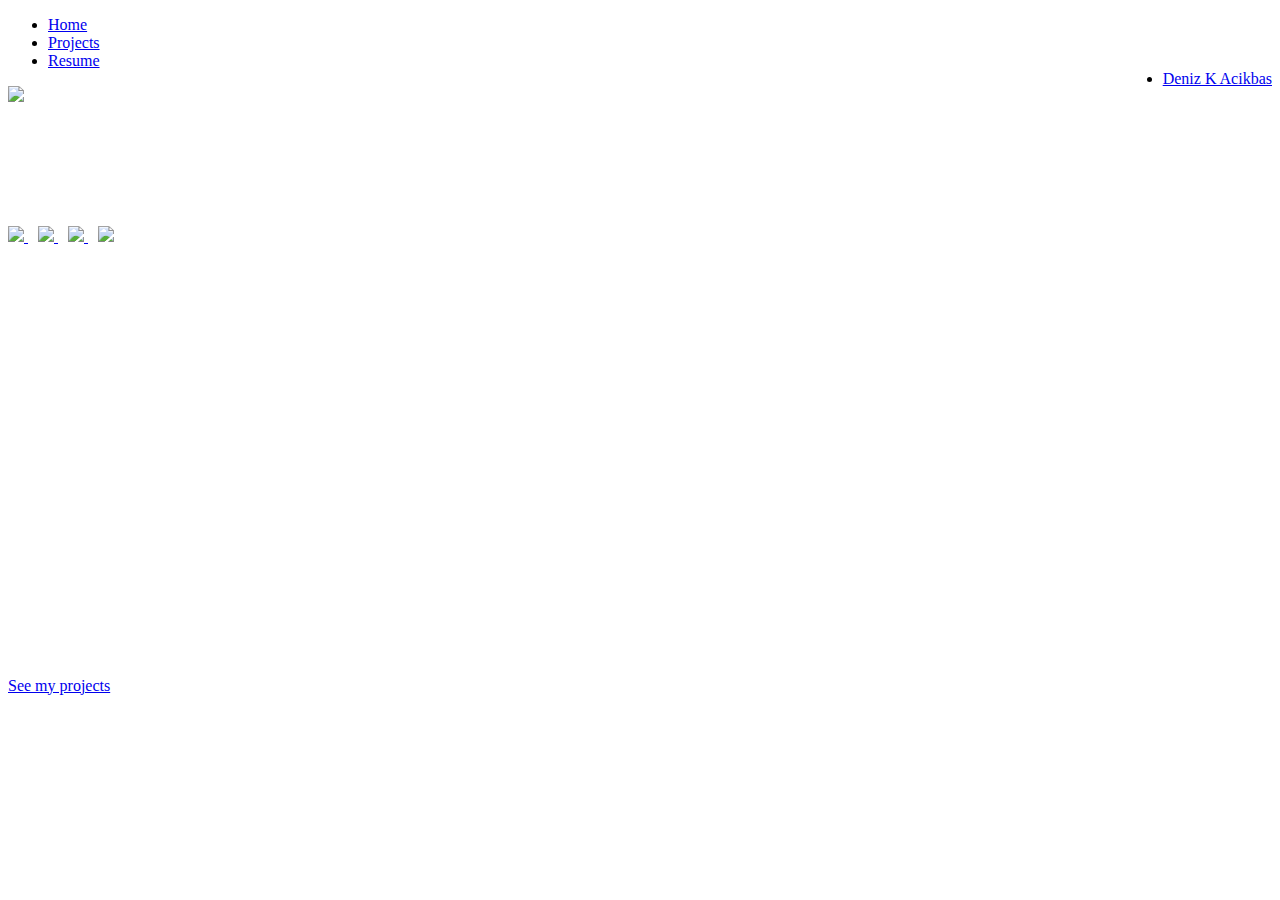
==== index.html @ fe6f9901 "initial" ====
<!DOCTYPE html>
<html>
<head>
    <title>Deniz K Acikbas</title>
    <link rel="icon" href="header/icon.svg" type="image/svg">
    <link rel="stylesheet" href="index_style.css">
    <meta name="viewport" content="width=device-width, initial-scale=1">
    <link rel="stylesheet" href="https://cdnjs.cloudflare.com/ajax/libs/font-awesome/4.7.0/css/font-awesome.min.css">
</head>
<body>
    <ul id="nav_bar">
        <li id="list" class="index_active"><a href="index.html">Home</a></li>
        <li id="list"><a href="projects.html">Projects</a></li>
        <li id="list"><a href="resume.html">Resume</a></li>
        <li style="float:right"><a class="deniz" href="index.html">Deniz K Acikbas</a></li>
    </ul>
    <img style="margin-bottom: 0;" src="me.jpg" class="center ">
    <div>
        <h1 style="color:white; font-size: 50px;  margin-bottom: 0;">Deniz K Acikbas</h1>
        <p style="color: white; font-size: 16px;   margin: 0; padding-top: 0;">Application Developer and Computer Science Student</p>
        <a href="mailto:dacikbas@umich.edu">
            <img style="margin-top: 10px;" src="icons/email-icon.png" class="social">
        </a>
        <a href="https://www.linkedin.com/in/deniz-acikbas-8491a8170/">
            <img style="margin-top: 10px; margin-left: 10px;" src="icons/linkedin.png" class="social">
        </a>
        <a href="https://github.com/denizkarya1999">
            <img style="margin-top: 10px; margin-left: 10px;" src="icons/github.png" class="social">
        </a>
        <a href="https://devpost.com/denizkarya1999?ref_content=user-portfolio&ref_feature=portfolio&ref_medium=global-nav">
            <img style="margin-top: 10px; margin-left: 10px;" src="icons/devpost.png" class="social">
        </a>
        <p class="about" style="color:white; font-size: 20px;">
            I am Deniz, a student pursuing a Computer Science degree at the University of Michigan-Dearborn`s College of Engineering
            and Computer Science. I have a strong interest on building mobile, desktop and cross-platform applications. I am the
            President and the Studio Lead of the Developers Without Limits, a community where developers voluntarily build
            mobile, desktop and cross-platform application for getting experience before going into industry. As Developers
            Without Limits, we built two projects. Those are Project Husky - a finance application designed with cryptocurrency
            investors in mind and Xase - a database program which helps employers to select the best candidate for software
            engineering positions. During the development process, I collaborated with 14 developers and created 12 UI mockups
            and 8 application pages for Project Husky and the entire form of Xase using Adobe XD, Windows Forms, UWP, XAML,
            MySQL and C#. If you can visit the experience section of my profile, you will be able download Project Husky and Xase.
            I also worked at WolverineSoft Studio as a UI Designer, where I made more than 30 icons and cursors and 6 UI
            mockups. I participate hackathons twice a week to improve my programming, design and team management skills. So
            far I attended 8 hackathons. We build 3 web applications, 4 Universal Windows applications and one Windows Desktop
            Application. One of the most impressive projects I think I made are Children`s Market, Queer Hub, Travelery, Safety
            my hackathon projects. I also have 11 personal projects 7 of them are Windows Desktop Applications, 2 of them are
            Java GUI Applications, 3 of them are Universal Windows Applications, and another one is a GUI design project. One of
            the most impressive projects I think I made are Hirex, 90`s Music, X Calculator and Xurrency. As you visit the featured
            section, you will be able to visit my GitHub profile to see more of my personal projects. I am proficient in C#, Java,
            Python, MySQL, JavaScript, HTML, CSS as well as XAML. For the UX/UI design part, I have experience on Adobe
            Creative Cloud Software (primarily Adobe XD and Illustrator), 3DS Max and AutoCAD. For task management, I also
            have experience on Atlassian software products (primarily Trello, Confluence and Jira). Additionally, I speak fluent
            Turkish and conversational German and have success and participation certificates by Automotive Summer Camp
            organized by leading auto manufacturers in Turkey (including Ford Otosan).
        </p>
        <a href="projects.html" class="button">See my projects</a>
    </div>
    <p class="copyright" style="color: white; font-size: 15px;  margin: 0; padding-top: 0;">2021 � Deniz K Acikbas. All rights are reserved.</p>
</body>
</html>
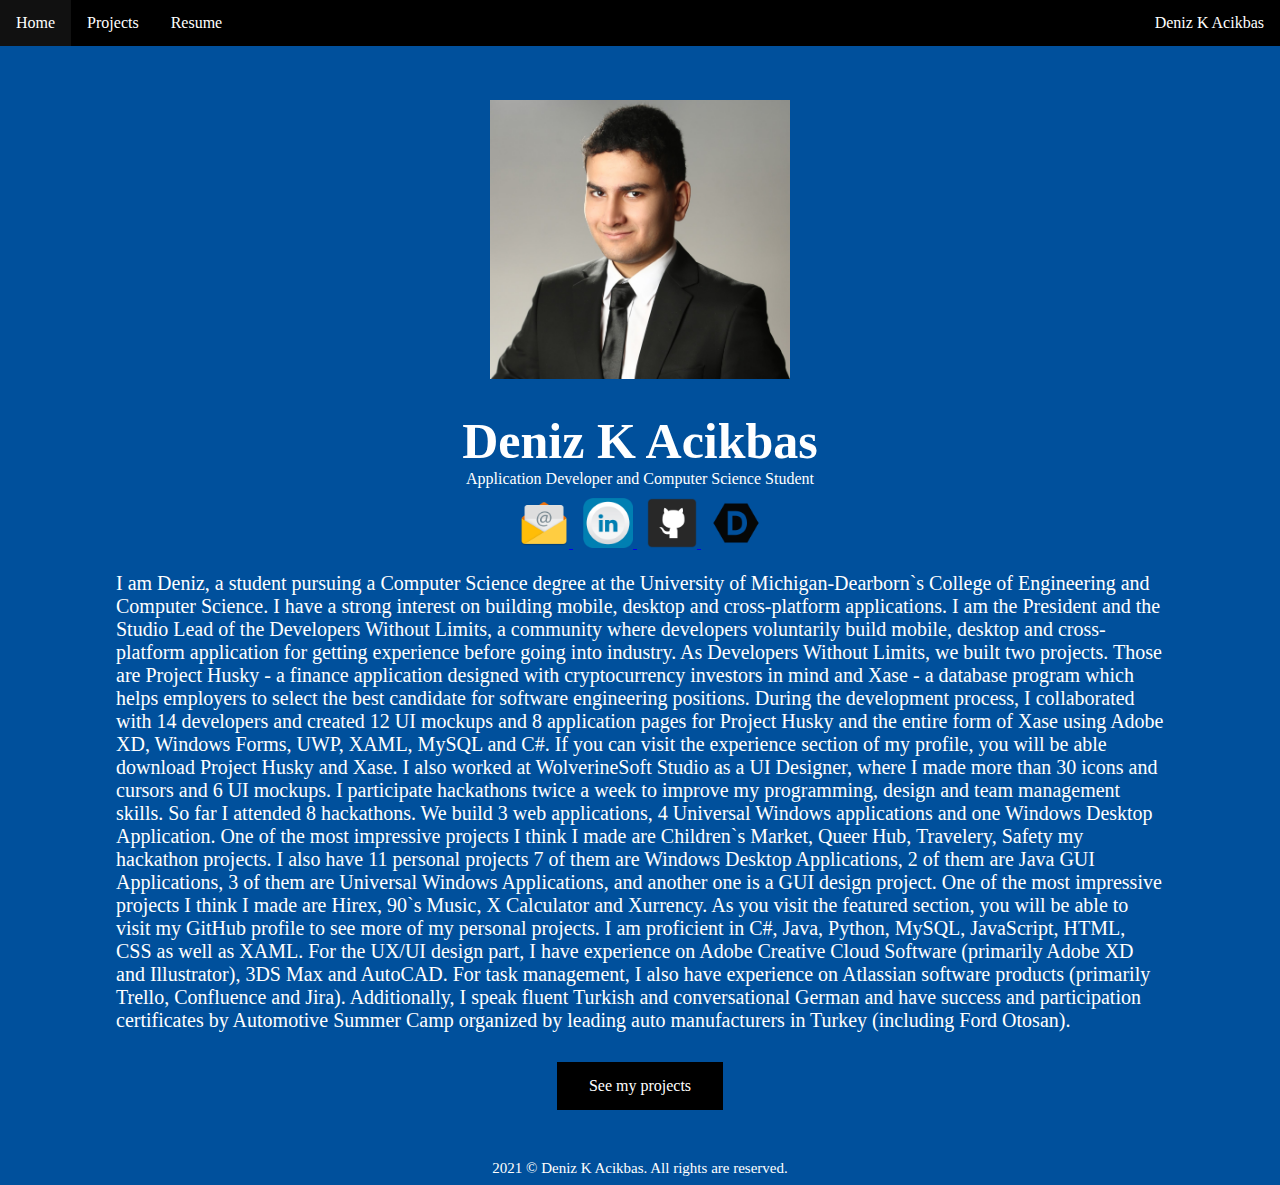
==== commit 81595ab6: "v" ====
--- a/index.html
+++ b/index.html
@@ -56,6 +56,6 @@
         </p>
         <a href="projects.html" class="button">See my projects</a>
     </div>
-    <p class="copyright" style="color: white; font-size: 15px;  margin: 0; padding-top: 0;">2021 � Deniz K Acikbas. All rights are reserved.</p>
+    <p class="copyright" style="color: white; font-size: 15px;  margin: 0; padding-top: 0;">2021 &copy; Deniz K Acikbas. All rights are reserved.</p>
 </body>
-</html>+</html>
--- a/index_style.css
+++ b/index_style.css
@@ -0,0 +1,108 @@
+@keyframes example {
+    from {
+        background-color: white;
+    }
+
+    to {
+        background-color: #00509C;
+    }
+}
+body {
+    background-color: #00509C;
+    animation-name: example;
+    animation-duration: 4s;
+}
+#nav_bar {
+    position: fixed;
+    top: 0;
+    left: 0;
+    right: 0;
+    border: 0;
+    width: 100%;
+    list-style-type: none;
+    margin: 0;
+    padding: 0;
+    overflow: hidden;
+    background-color: #000;
+}
+
+#list {
+    float: left;
+}
+
+li a {
+    display: block;
+    color: white;
+    text-align: center;
+    padding: 14px 16px;
+    text-decoration: none;
+    font-family: 'Segoe UI','Segoe UI', 'Segoe UI';
+}
+
+        li a:hover {
+            background-color: #111;
+        }
+            li a:hover:not(.index_active) {
+                background-color: #111;
+            }
+
+.index_active {
+    background-color: #00509C;
+}
+.deniz {
+    font-family: 'Kristen ITC','Kristen ITC','Kristen ITC';
+    font-size: 16px;
+}
+
+.center {
+    display: block;
+    margin-top: 100px;
+    margin-left: auto;
+    margin-right: auto;
+    margin-bottom: 0px;
+    width: 50%;
+    height: auto;
+    width: auto;
+    max-width: 300px;
+    max-height: 500px;
+}
+
+div{
+    text-align: center;
+    font-family: 'Segoe UI', 'Segoe UI', 'Segoe UI';
+}
+.about {
+    text-align: left;
+    font-family: 'Segoe UI', 'Segoe UI', 'Segoe UI';
+    max-width: 1048px;
+    margin-left: auto;
+    margin-right: auto;
+    margin-bottom: 20px;
+}
+
+.social {
+    max-width: 50px;
+    max-height: 50px;
+}
+
+.button {
+    background-color: black;
+    border: none;
+    color: white;
+    padding: 15px 32px;
+    text-align: center;
+    text-decoration: none;
+    display: inline-block;
+    font-size: 16px;
+    margin: 4px 2px;
+    cursor: pointer;
+    margin-top: 10px;
+    margin-bottom: 50px;
+    font-family: 'Segoe UI', 'Segoe UI', 'Segoe UI';
+}
+
+.copyright {
+    text-align: center;
+    font-family: 'Segoe UI', 'Segoe UI', 'Segoe UI';
+}
+
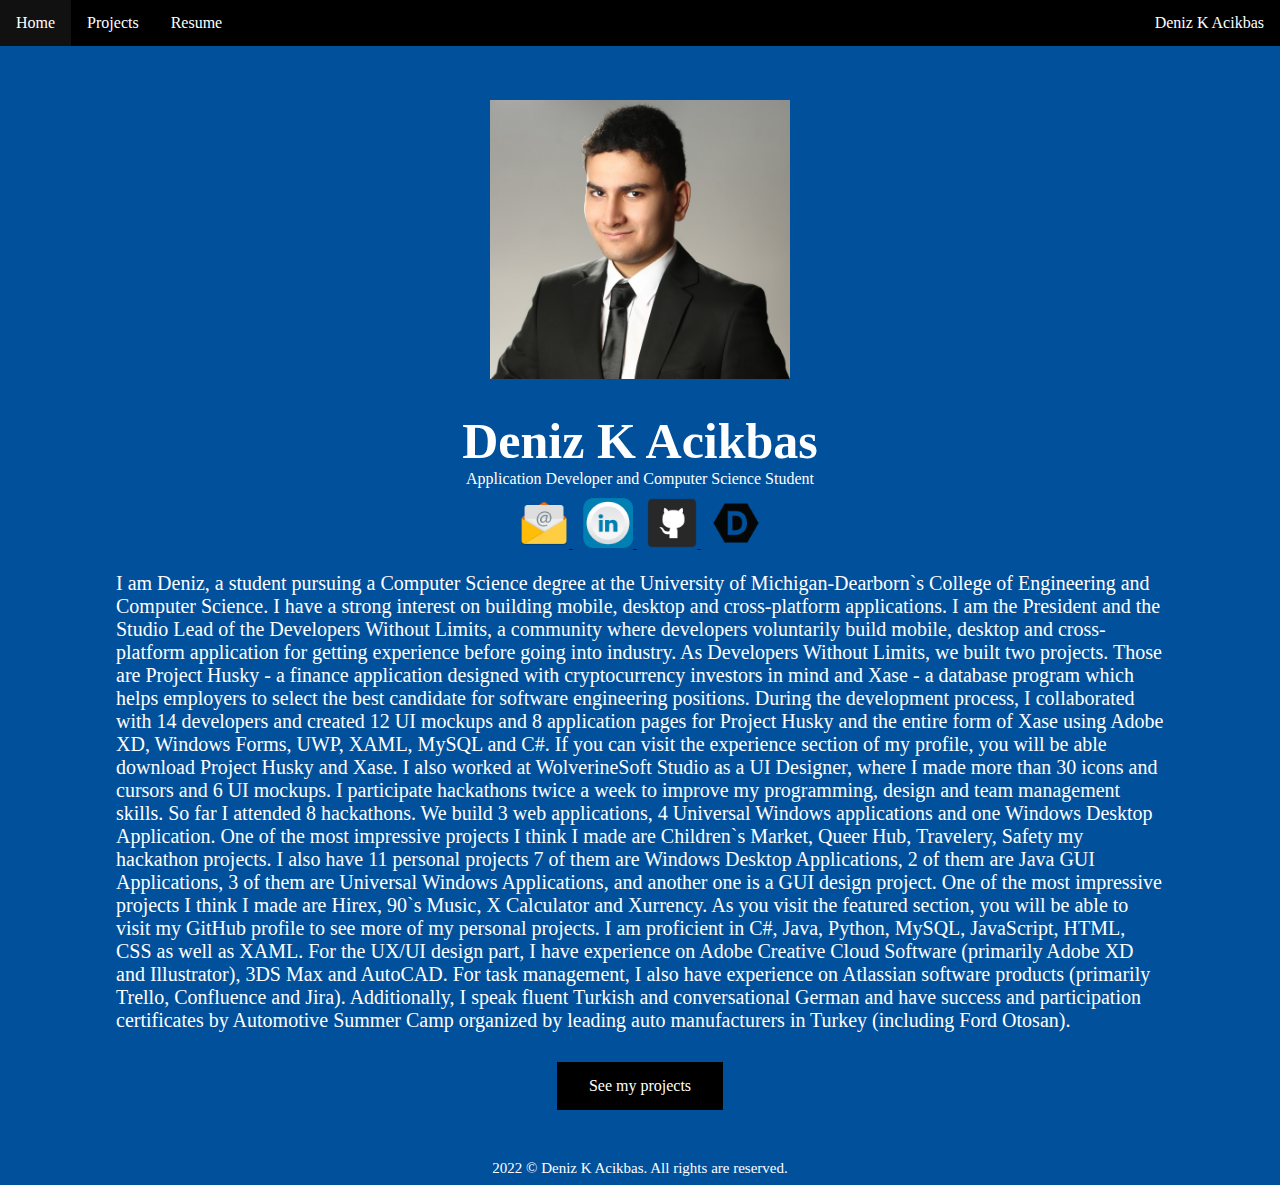
==== commit 38d515b3: "commitment" ====
--- a/index.html
+++ b/index.html
@@ -2,7 +2,7 @@
 <html>
 <head>
     <title>Deniz K Acikbas</title>
-    <link rel="icon" href="header/icon.svg" type="image/svg">
+    <link rel="icon" href="icon.svg" type="image/svg">
     <link rel="stylesheet" href="index_style.css">
     <meta name="viewport" content="width=device-width, initial-scale=1">
     <link rel="stylesheet" href="https://cdnjs.cloudflare.com/ajax/libs/font-awesome/4.7.0/css/font-awesome.min.css">
@@ -56,6 +56,6 @@
         </p>
         <a href="projects.html" class="button">See my projects</a>
     </div>
-    <p class="copyright" style="color: white; font-size: 15px;  margin: 0; padding-top: 0;">2021 &copy; Deniz K Acikbas. All rights are reserved.</p>
+    <p class="copyright" style="color: white; font-size: 15px;  margin: 0; padding-top: 0;">2022 &copy; Deniz K Acikbas. All rights are reserved.</p>
 </body>
 </html>
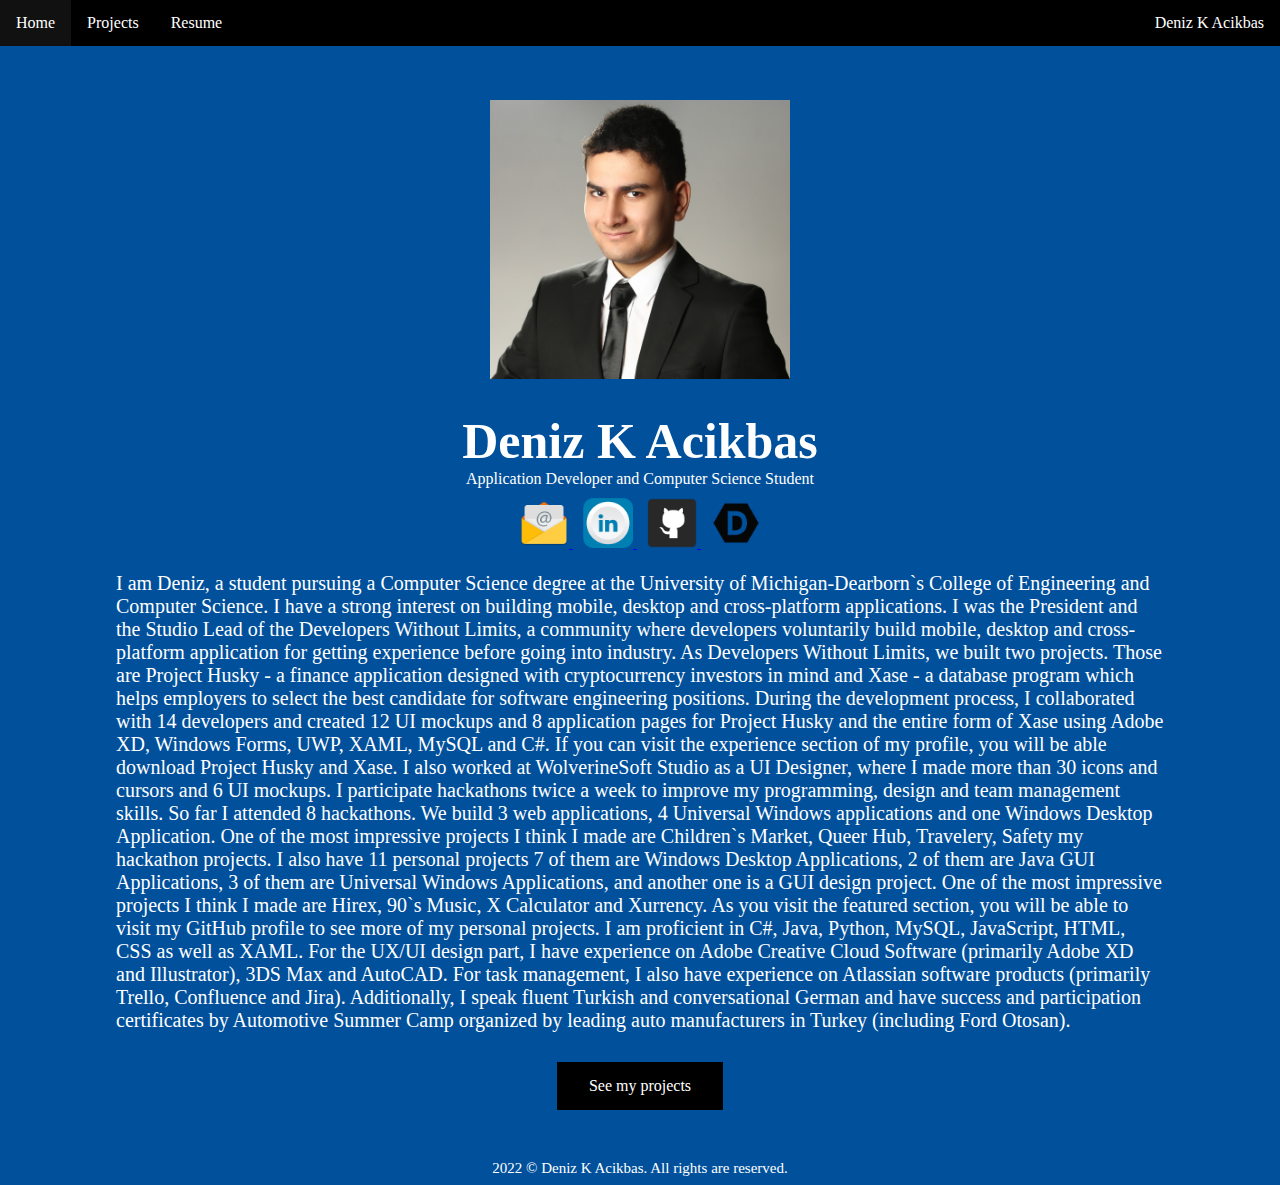
==== commit 05b0c2c9: "Update of March 2022" ====
--- a/index.html
+++ b/index.html
@@ -32,7 +32,7 @@
         </a>
         <p class="about" style="color:white; font-size: 20px;">
             I am Deniz, a student pursuing a Computer Science degree at the University of Michigan-Dearborn`s College of Engineering
-            and Computer Science. I have a strong interest on building mobile, desktop and cross-platform applications. I am the
+            and Computer Science. I have a strong interest on building mobile, desktop and cross-platform applications. I was the
             President and the Studio Lead of the Developers Without Limits, a community where developers voluntarily build
             mobile, desktop and cross-platform application for getting experience before going into industry. As Developers
             Without Limits, we built two projects. Those are Project Husky - a finance application designed with cryptocurrency
